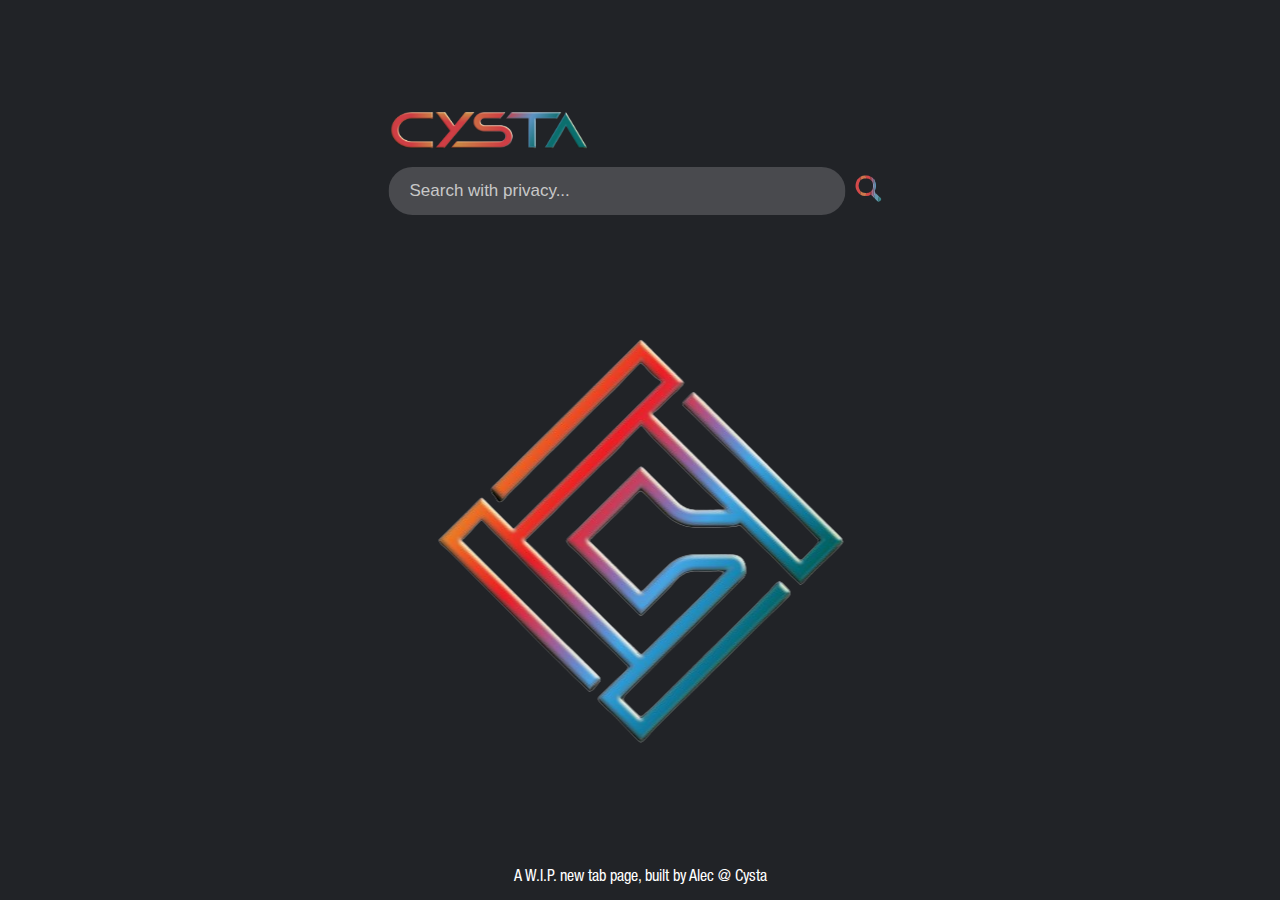
==== mobile.html @ 19423c6e "MOBILE SUPPORT!!!" ====
<!DOCTYPE html>
<html lang="en">
<head>
    <meta charset="UTF-8">
    <meta name="viewport" content="width=device-width, initial-scale=1.0">
    <title>New Tab</title>
    <link rel="icon" type="image/x-icon" href="images/favicon.ico">
    <link rel="stylesheet" href="mobile-style.css">
</head>
<body>
    <div class="main-elements">
        <div class="header">
            <img style="margin-bottom: 13px; "width="200px" height="40px" id="search-logo" src="images\logo.png">
        </div>
        <div class="search-box">
            <input type="text" id="search-input" placeholder="Search with privacy...">
            <button id="search-button">
                <img src="images\search.svg" width="30px" height="30px">
            </button>
        </div>
        <div class="logo">
            <a href="https://cysta.net/">
                <img id="logo" src="images\background-logo.png" alt="test">
            </a>
        </div>
    </div>
    <div id="bookmarks-container"></div>
    <script src="script.js"></script>
<footer>
    <p style="font-family: 'HelveticaNeueThin'; color: white;">A W.I.P. new tab page, built by Alec @ Cysta</p>
</footer>
</body>
</html>
---- mobile-style.css ----
body {
    margin: 0;
    padding: 0;
    font-family: sans-serif;
    background-color: var(--background1);
    --grey-900-alpha12: rgb(73, 74, 78);
    --background1: #212327;
    /*position, repeat, size */
}

@font-face {
    font-family: 'HelveticaNeue';
    src: url('font.ttf') format("truetype");
}

@font-face {
    font-family: 'HelveticaNeueThin';
    src: url('reg-font.otf') format("opentype");
}

@font-face {
    font-family: 'alt-font';
    src: url('alt-font.ttf') format("truetype");
}

.main-elements {
    position: absolute;
    top: 50%;
    left: 50%;
    transform: translate(-50%, -50%);
}

.header {
  margin-left: 0px;
}

#description {
    font-family: 'HelveticaNeueThin';
    font-size: 15px;
    color: #ffffff;
    margin-bottom: 20px;
    min-height: 50px;
}

.search-box {
    display: flex;
    align-items: center;
    justify-content: space-between;
    margin-bottom: 75px;
}

#search-input {
    color: white;
    background-color: var(--grey-900-alpha12);
    border-radius: 30px;
    padding-top: 13px;
    padding-bottom: 13px;
    padding-left: 20px;
    padding-right: 60px;
    font-size: 17px;
    margin-right: 0px;
    border: solid 1px transparent;
    flex: 1;
    position: relative;
    overflow: hidden;
    outline: none;
}

#search-input::placeholder {
  color: rgb(200, 200, 200);
}

#search-button {
    background-color: rgba(0, 0, 0, 0.0);
    color: #fff;
    cursor: pointer;
    border: none;
    border-radius: 5px;
    padding: 0px 8px;
    font-size: 18px;
}

#bookmarks-container {
  list-style: none; /* Remove default bullet points */
  padding: 0;
  margin: 0;
}

.bookmark {
  display: flex; /* Arrange title and thumbnail horizontally */
  align-items: center;
  margin-bottom: 10px; /* Add spacing between bookmarks */
  background-color: #f2f2f2; /* Lighter background */
  padding: 5px 10px;
  border-radius: 5px; /* Smooth corners */
}

.bookmark:last-child {
  margin-bottom: 0; /* Remove bottom margin for the last bookmark */
}

.bookmark-count {
  font-size: 12px;
  color: #333;
  margin-left: 10px;
}

.bookmark-title {
  flex: 1; /* Title takes most space */
  margin-right: 10px;
  margin-top: 30px;
}

.bookmark-thumbnail {
  width: 20px; /* Smaller width */
  height: 20px; /* Smaller height */
  position: absolute; /* Position on top of title */
  top: 5px; /* Adjust vertical positioning as needed */
  left: 5px; /* Adjust horizontal positioning as needed */
}


footer {
    position: absolute;
    left: 50%;
    transform: translatex(-50%);
    text-align: center;
    position: absolute;
    bottom: 0;
}
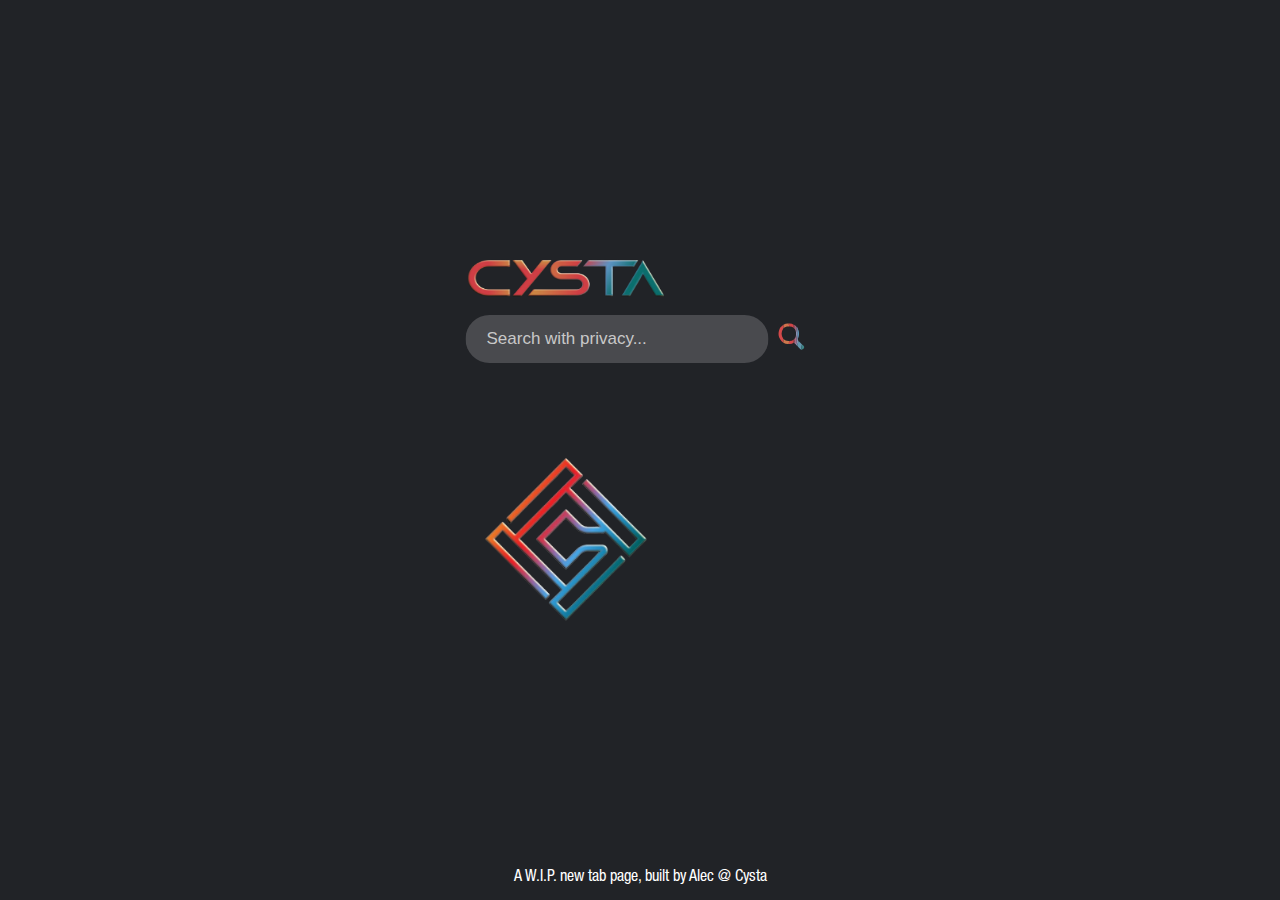
==== commit ead8064b: "More mobile" ====
--- a/mobile.html
+++ b/mobile.html
@@ -18,14 +18,14 @@
                 <img src="images\search.svg" width="30px" height="30px">
             </button>
         </div>
-        <div class="logo">
+        <div class="logo-div">
             <a href="https://cysta.net/">
-                <img id="logo" src="images\background-logo.png" alt="test">
+                <img id="logo" src="images\background-logo.png" alt="test" style="width: 200px; height: 200px;">
             </a>
         </div>
     </div>
     <div id="bookmarks-container"></div>
-    <script src="script.js"></script>
+    <script src="mobile-script.js"></script>
 <footer>
     <p style="font-family: 'HelveticaNeueThin'; color: white;">A W.I.P. new tab page, built by Alec @ Cysta</p>
 </footer>
